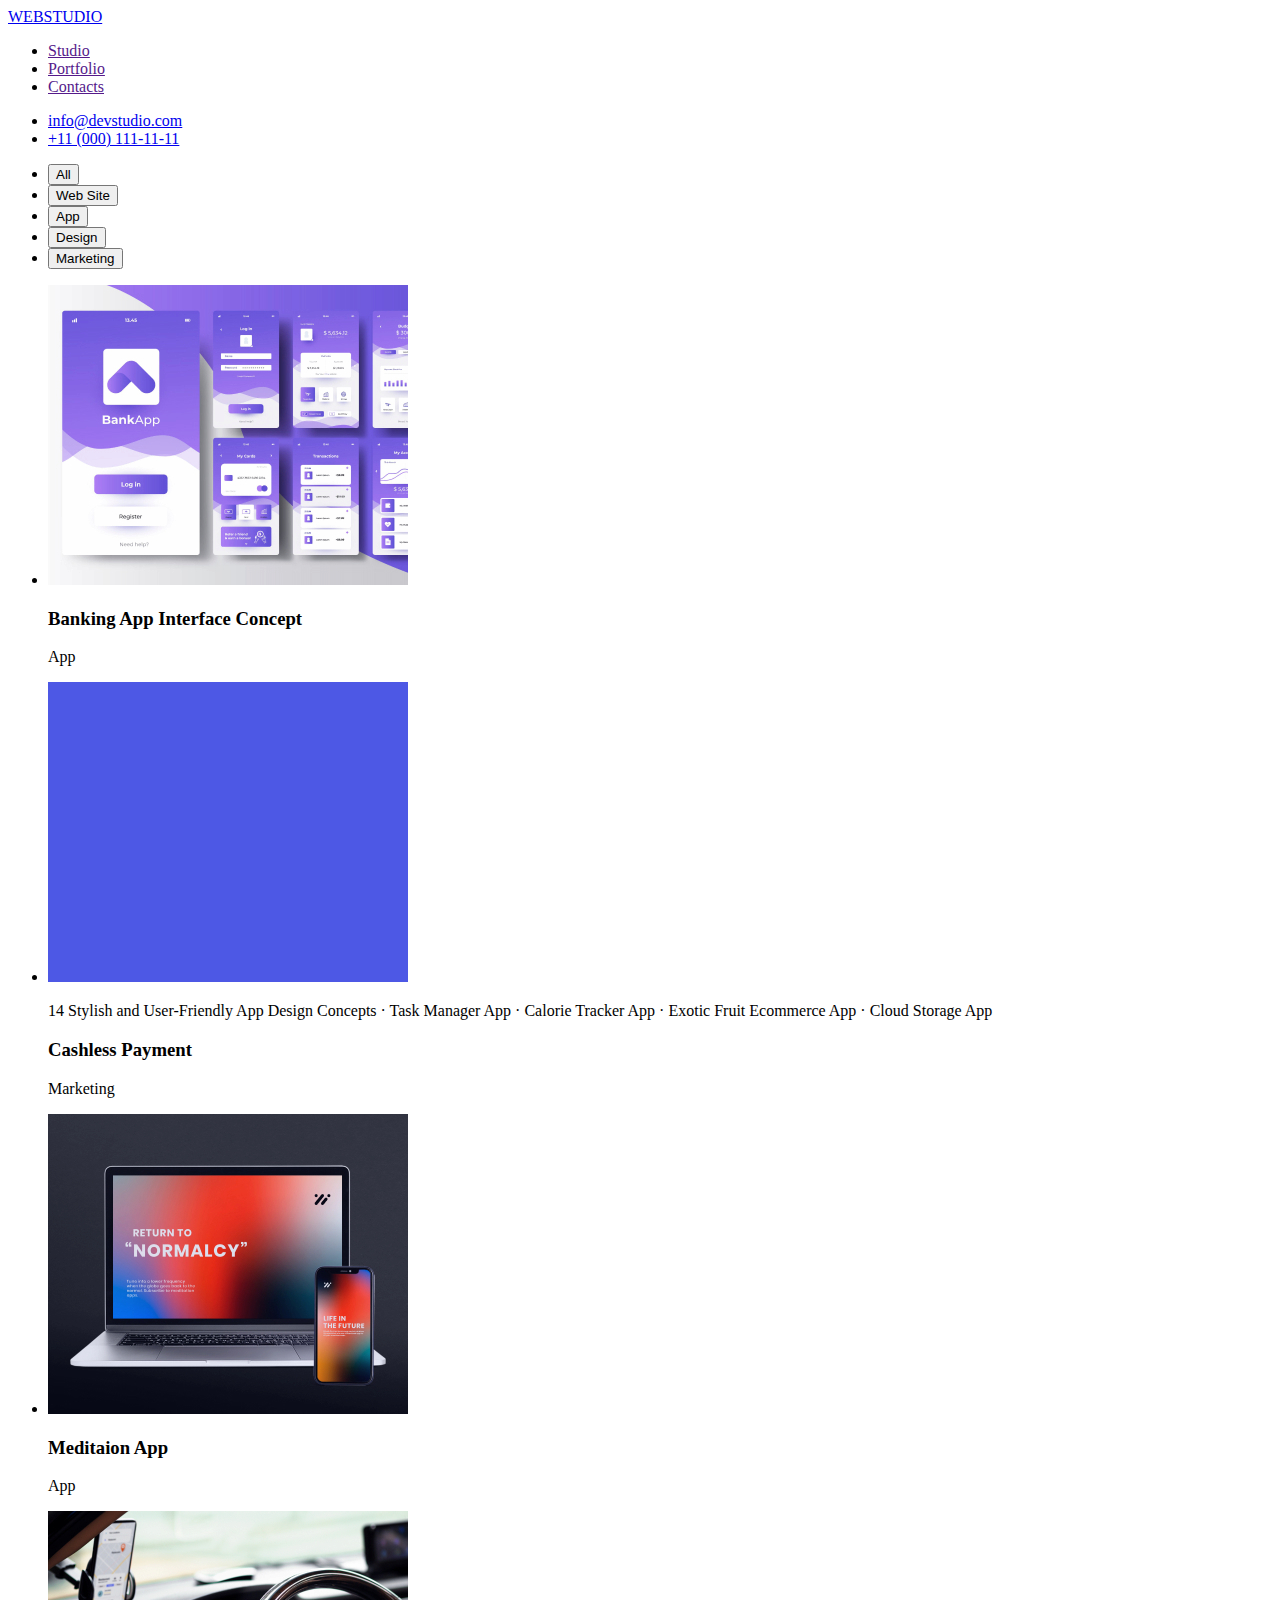
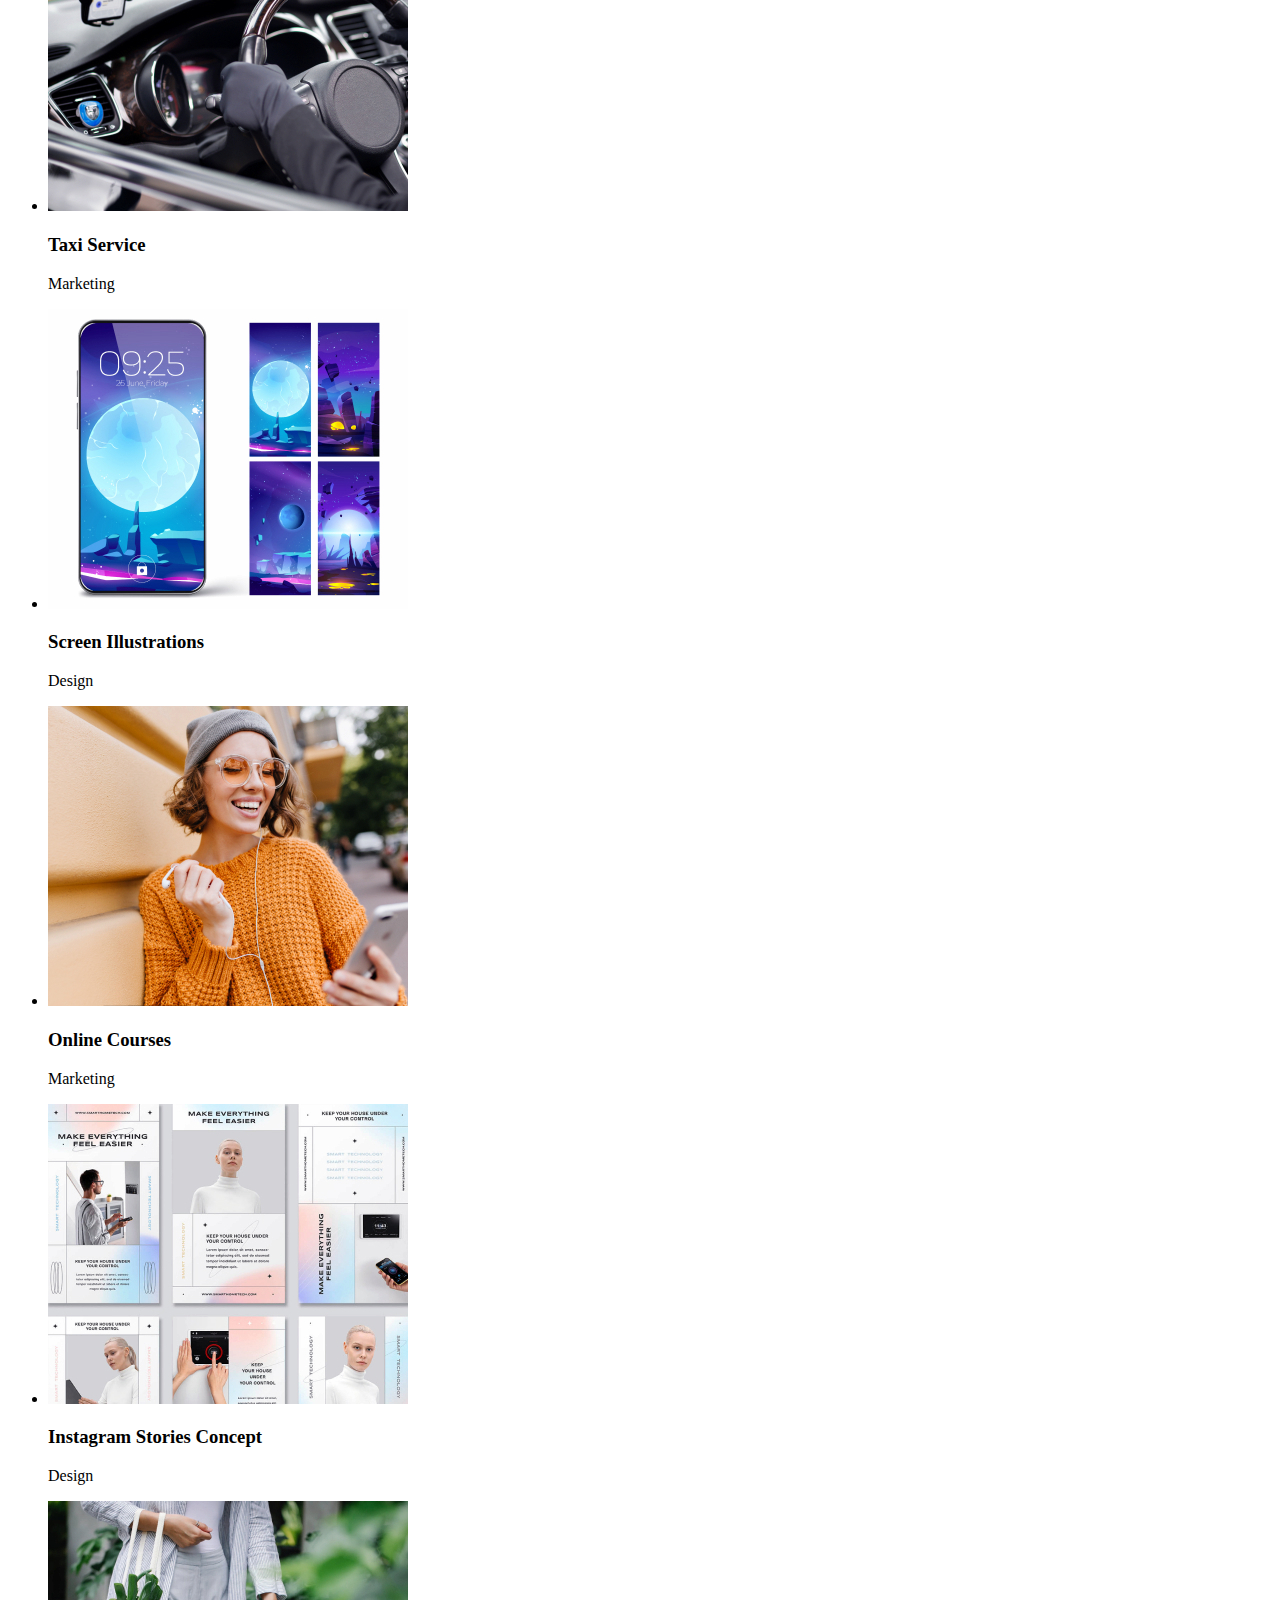
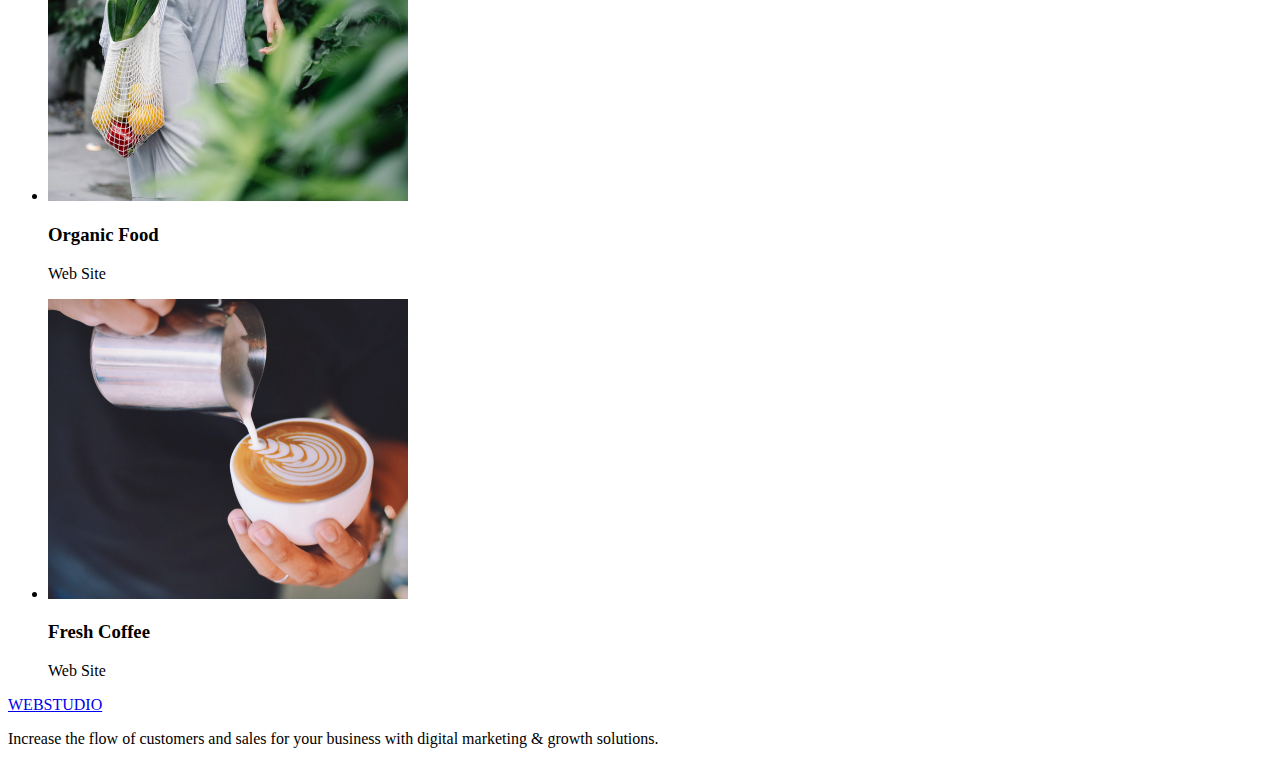
==== portfolio.html @ c63b9e06 "update portfolio.html" ====
<!DOCTYPE html>
<html lang="en">
<head>
    <meta charset="UTF-8">
    <meta http-equiv="X-UA-Compatible" content="IE=edge">
    <meta name="viewport" content="width=device-width, initial-scale=1.0">
    <title>Portfolio</title>
</head>
<body>
    <header>
        <a href="/index.html">WEBSTUDIO</a>
        <nav>
            <ul>
            <li><a href="">Studio</a></li>
            <li><a href="">Portfolio</a></li>
            <li><a href="">Contacts</a></li>
            </ul>
        </nav>
        <ul>
            <li><a href="mailto:info@devstudio.com">info@devstudio.com</a>
            </li>
            <li><a href="tel:+11(000)111-11-11">+11 (000) 111-11-11</a>
            </li>
        </ul>
    </header>

    <main>
        <section>
        <ul>
            <li><button type="button">All</button></li> 
            <li><button type="button">Web Site</button></li> 
            <li><button type="button">App</button></li>
            <li><button type="button">Design</button></li>
            <li><button type="button">Marketing</button></li>
            </ul>
       </section>
       <section>
        <ul>
       <li>
        <img
        width="360" 
        src="./image/image-p1.jpg" 
        alt="Banking App">
       <h3>Banking App Interface Concept</h3>
       <p>App</p>
       </li>
       <li>
        <img
        width="360" 
        src="./image/image-p2.jpg" 
        alt="Cashless">
       <p>14 Stylish and User-Friendly App Design Concepts · Task Manager App · Calorie Tracker App · Exotic Fruit Ecommerce App · Cloud Storage App</p>
        <h3>Cashless Payment</h3>
       <p>Marketing</p>
       </li>
       <li>
        <img
        width="360" 
        src="./image/image-p3.jpg" 
        alt="Meditaion App">
       <h3>Meditaion App</h3>
       <p>App</p>
       </li>
       <li>
        <img
        width="360" 
        src="./image/image-p4.jpg" 
        alt="Taxi Service">
       <h3>Taxi Service</h3>
       <p>Marketing</p>
       </li>
       <li>
        <img
        width="360" 
        src="./image/image-p5.jpg" 
        alt="Screen Illustrations">
       <h3>Screen Illustrations</h3>
       <p>Design</p>
       </li>
       <li>
        <img
        width="360" 
        src="./image/image-p6.jpg" 
        alt="Online Courses">
       <h3>Online Courses</h3>
       <p>Marketing</p>
       </li>
       <li>
        <img
        width="360" 
        src="./image/image-p7.jpg" 
        alt="Instagram Stories Concept">
       <h3>Instagram Stories Concept</h3>
       <p>Design</p>
       </li>
       <li>
        <img
        width="360" 
        src="./image/image-p8.jpg" 
        alt="Organic Food">
       <h3>Organic Food</h3>
       <p>Web Site</p>
       </li>
       <li>
        <img
        width="360" 
        src="./image/image-p9.jpg" 
        alt="Fresh Coffee">
       <h3>Fresh Coffee</h3>
       <p>Web Site</p>
       </li>
        </ul>
       </section>

    </main>

    <footer>
    <a href="/index.html">WEBSTUDIO</a>
    <p>Increase the flow of customers and sales for your business with digital marketing & growth solutions.</p>
    </footer>

</body>
</html>
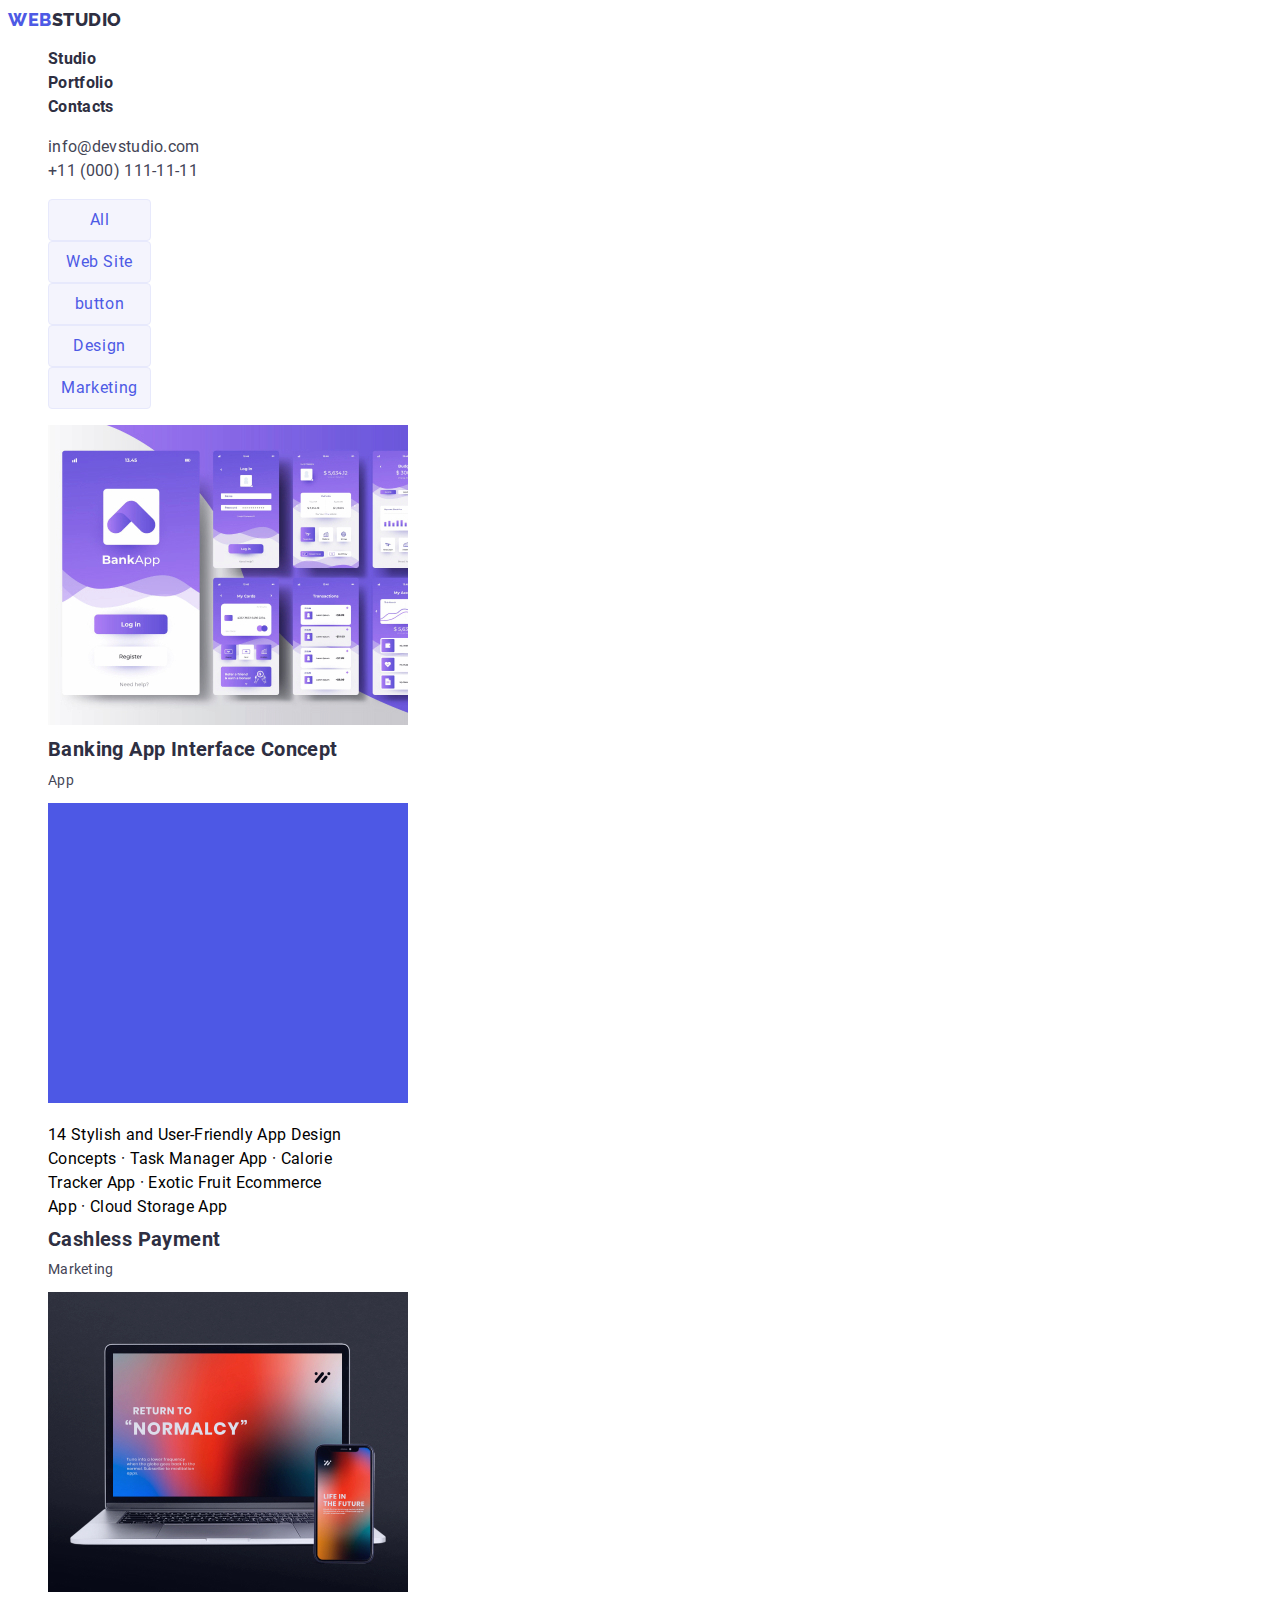
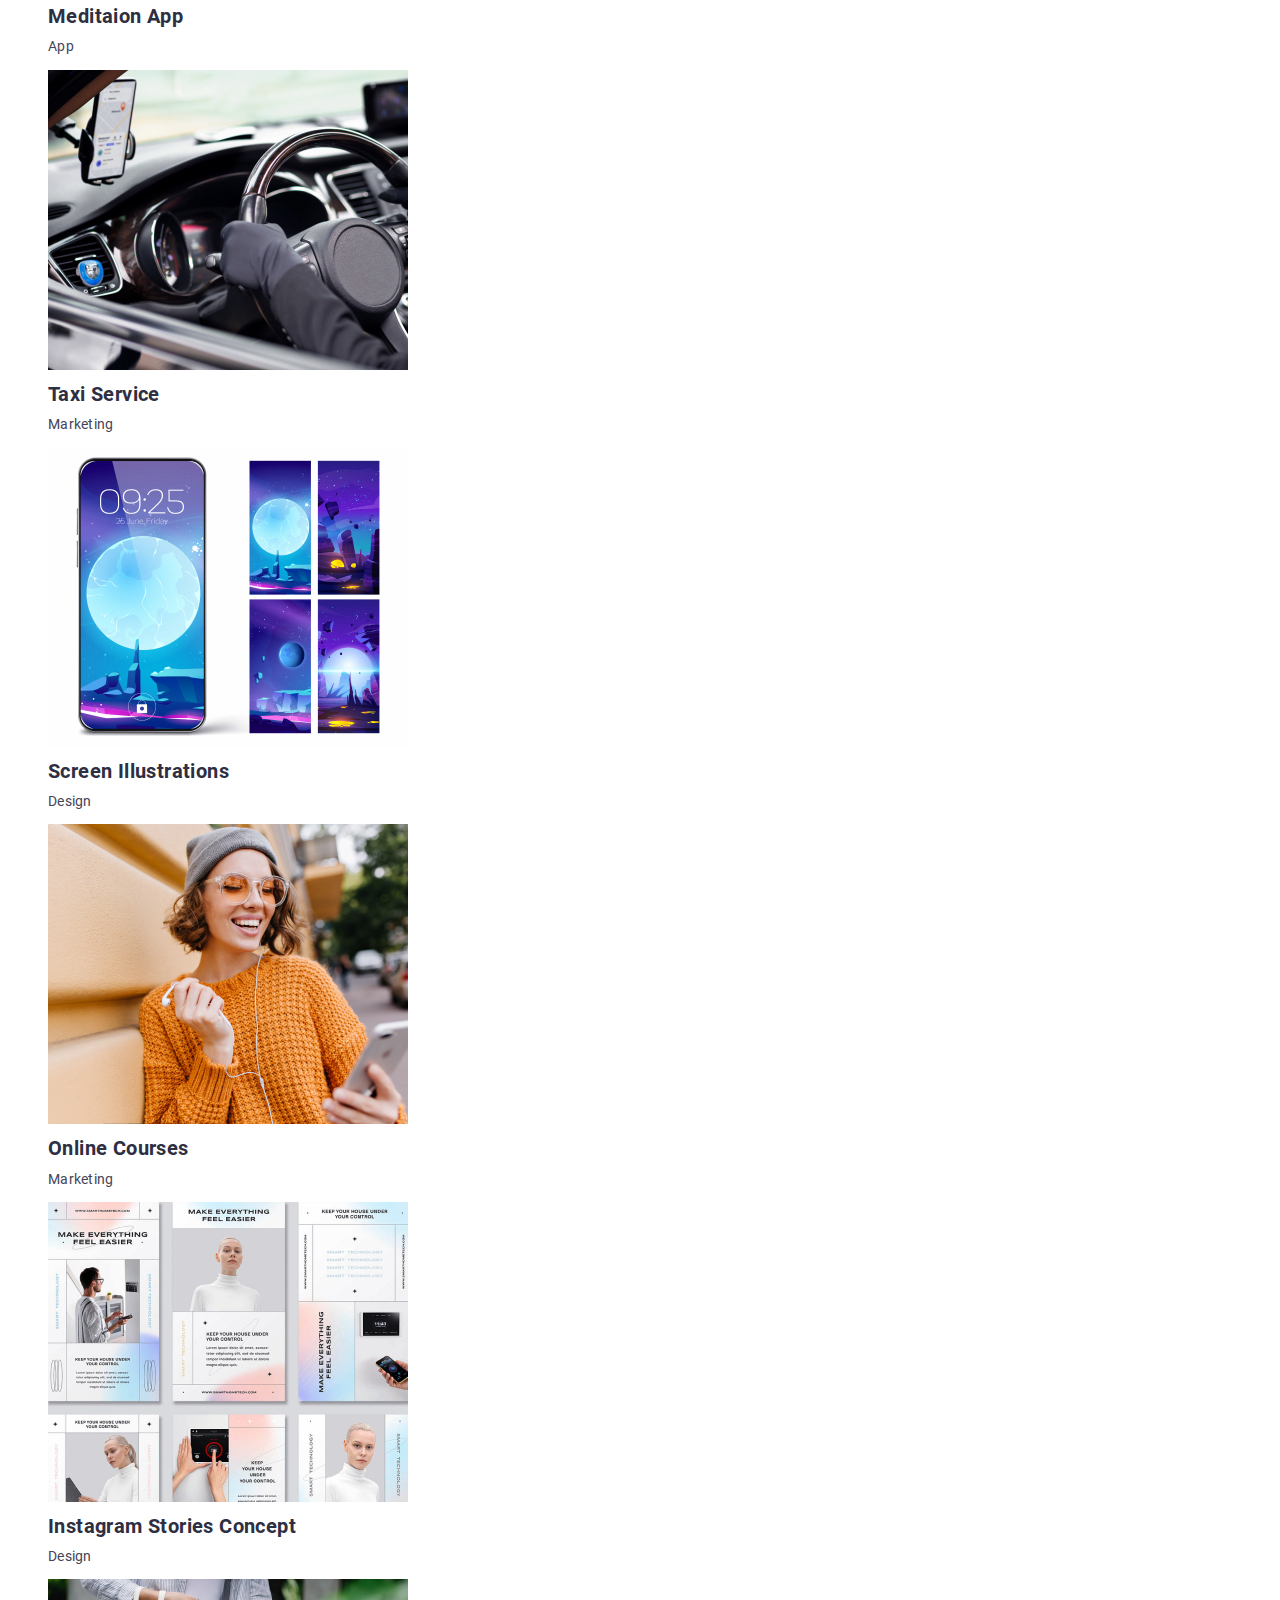
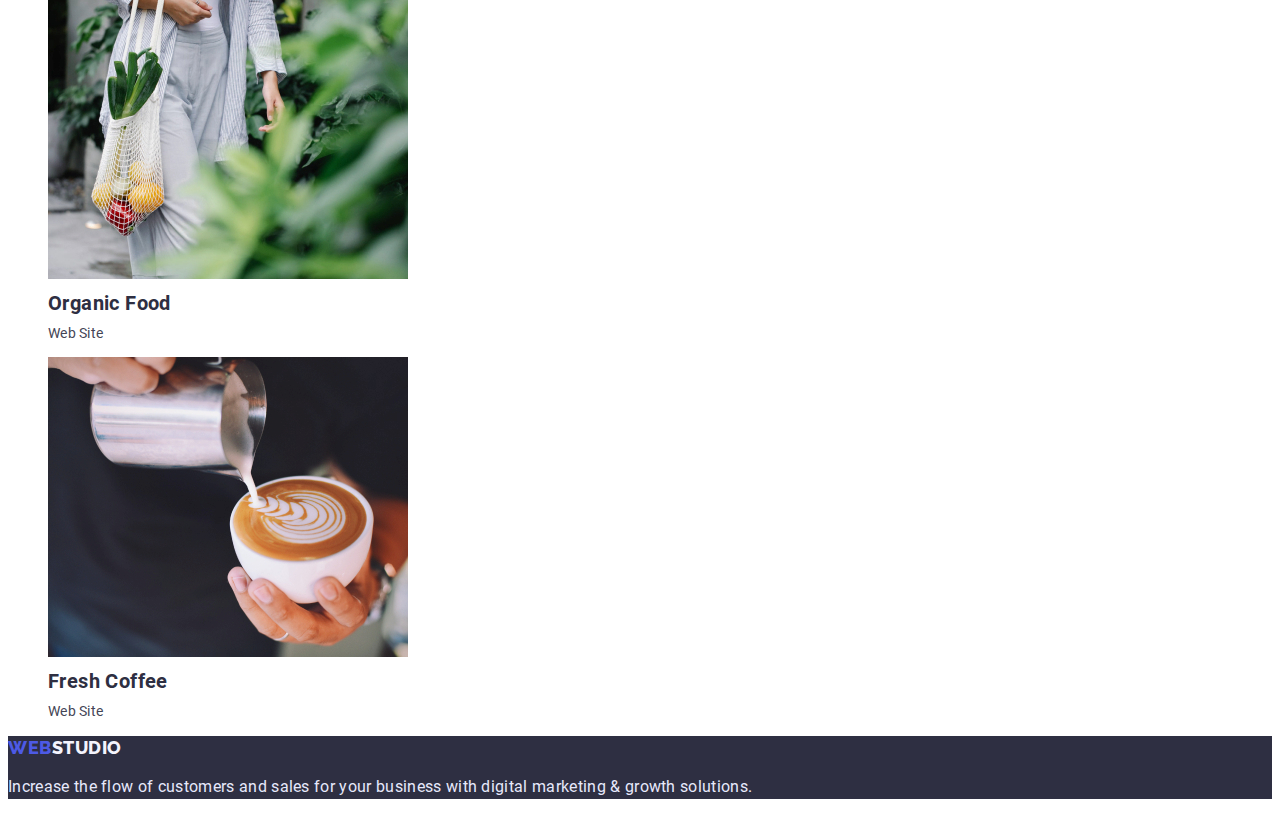
==== commit 94d91f4c: "finished css index" ====
--- a/portfolio.html
+++ b/portfolio.html
@@ -4,22 +4,23 @@
     <meta charset="UTF-8">
     <meta http-equiv="X-UA-Compatible" content="IE=edge">
     <meta name="viewport" content="width=device-width, initial-scale=1.0">
+    <link rel="stylesheet" href="./css/styles.css">
     <title>Portfolio</title>
 </head>
 <body>
     <header>
-        <a href="/index.html">WEBSTUDIO</a>
+        <a class="webstudio" href="/"><span class="web-btn">WEB</span>STUDIO</a>
         <nav>
-            <ul>
-            <li><a href="">Studio</a></li>
-            <li><a href="">Portfolio</a></li>
-            <li><a href="">Contacts</a></li>
-            </ul>
+            <ul class="header-list">
+                <li><a class="navigation link" href="/">Studio</a></li>
+                <li><a class="navigation link" href="/portfolio.html">Portfolio</a></li>
+                <li><a class="navigation link" href="/">Contacts</a></li>
+                </ul>
         </nav>
-        <ul>
-            <li><a href="mailto:info@devstudio.com">info@devstudio.com</a>
+        <ul class="header-list">
+            <li><a class="contacts link" href="mailto:info@devstudio.com">info@devstudio.com</a>
             </li>
-            <li><a href="tel:+11(000)111-11-11">+11 (000) 111-11-11</a>
+            <li><a class="contacts link" href="tel:+11(000)111-11-11">+11 (000) 111-11-11</a>
             </li>
         </ul>
     </header>
@@ -27,96 +28,93 @@
     <main>
         <section>
         <ul>
-            <li><button type="button">All</button></li> 
-            <li><button type="button">Web Site</button></li> 
-            <li><button type="button">App</button></li>
-            <li><button type="button">Design</button></li>
-            <li><button type="button">Marketing</button></li>
+            <li class="portfolio-btn">All</li> 
+            <li class="portfolio-btn">Web Site</li> 
+            <li class="portfolio-btn">button</li>
+            <li class="portfolio-btn">Design</li>
+            <li class="portfolio-btn">Marketing</li>
             </ul>
-       </section>
-       <section>
         <ul>
        <li>
         <img
         width="360" 
         src="./image/image-p1.jpg" 
         alt="Banking App">
-       <h3>Banking App Interface Concept</h3>
-       <p>App</p>
+       <h3 class="hero">Banking App Interface Concept</h3>
+       <p class="hero-text">App</p>
        </li>
        <li>
         <img
         width="360" 
         src="./image/image-p2.jpg" 
         alt="Cashless">
-       <p>14 Stylish and User-Friendly App Design Concepts · Task Manager App · Calorie Tracker App · Exotic Fruit Ecommerce App · Cloud Storage App</p>
-        <h3>Cashless Payment</h3>
-       <p>Marketing</p>
+       <p class="hero-photo">14 Stylish and User-Friendly App Design Concepts · Task Manager App · Calorie Tracker App · Exotic Fruit Ecommerce App · Cloud Storage App</p>
+        <h3 class="hero">Cashless Payment</h3>
+       <p class="hero-text">Marketing</p>
        </li>
        <li>
         <img
         width="360" 
         src="./image/image-p3.jpg" 
         alt="Meditaion App">
-       <h3>Meditaion App</h3>
-       <p>App</p>
+       <h3 class="hero">Meditaion App</h3>
+       <p class="hero-text">App</p>
        </li>
        <li>
         <img
         width="360" 
         src="./image/image-p4.jpg" 
         alt="Taxi Service">
-       <h3>Taxi Service</h3>
-       <p>Marketing</p>
+       <h3 class="hero">Taxi Service</h3>
+       <p class="hero-text">Marketing</p>
        </li>
        <li>
         <img
         width="360" 
         src="./image/image-p5.jpg" 
         alt="Screen Illustrations">
-       <h3>Screen Illustrations</h3>
-       <p>Design</p>
+       <h3 class="hero">Screen Illustrations</h3>
+       <p class="hero-text">Design</p>
        </li>
        <li>
         <img
         width="360" 
         src="./image/image-p6.jpg" 
         alt="Online Courses">
-       <h3>Online Courses</h3>
-       <p>Marketing</p>
+       <h3 class="hero">Online Courses</h3>
+       <p class="hero-text">Marketing</p>
        </li>
        <li>
         <img
         width="360" 
         src="./image/image-p7.jpg" 
         alt="Instagram Stories Concept">
-       <h3>Instagram Stories Concept</h3>
-       <p>Design</p>
+       <h3 class="hero">Instagram Stories Concept</h3>
+       <p class="hero-text">Design</p>
        </li>
        <li>
         <img
         width="360" 
         src="./image/image-p8.jpg" 
         alt="Organic Food">
-       <h3>Organic Food</h3>
-       <p>Web Site</p>
+       <h3 class="hero">Organic Food</h3>
+       <p class="hero-text">Web Site</p>
        </li>
        <li>
         <img
         width="360" 
         src="./image/image-p9.jpg" 
         alt="Fresh Coffee">
-       <h3>Fresh Coffee</h3>
-       <p>Web Site</p>
+       <h3 class="hero">Fresh Coffee</h3>
+       <p class="hero-text">Web Site</p>
        </li>
         </ul>
-       </section>
-
+     </section>
     </main>
 
-    <footer>
-    <a href="/index.html">WEBSTUDIO</a>
-    <p>Increase the flow of customers and sales for your business with digital marketing & growth solutions.</p>
+    <footer class="footer">
+        <a class="webstudio-footer" href="/"><span class="web-btn">WEB</span>STUDIO</a>
+    <p class="footer-info">Increase the flow of customers and sales for your business with digital marketing & growth solutions.</p>
     </footer>
 
 </body>
--- a/css/styles.css
+++ b/css/styles.css
@@ -0,0 +1,202 @@
+/* FONTS */
+@font-face {
+    font-family:"Roboto-bold";
+    src: url("../fonts/Roboto-Bold.ttf");
+}
+@font-face {
+    font-family:"Roboto-medium";
+    src: url("../fonts/Roboto-Medium.ttf");
+}
+@font-face {
+    font-family:"Roboto-regular";
+    src: url("../fonts/Roboto-Regular.ttf");
+}
+@font-face {
+    font-family:"Raleway-extra";
+    src: url("../fonts/Raleway-ExtraBold.ttf");
+}
+/* FONTS END */
+
+
+
+/* HEADER */
+
+:root {
+ --primary-text-color:#434455;
+ --title-text-color: #2E2F42;
+ --logo-color: #4D5AE5;
+}
+a:hover {
+    color:  blue
+}
+a:focus {
+color: blue;
+}
+
+.webstudio {
+font-family:"Raleway-extra";
+text-decoration: none;
+font-size: 18px;
+line-height: 1.3;
+display: flex;
+align-items: center;
+letter-spacing: 0.03em;
+text-transform: uppercase;
+color: #2E2F42;
+}
+
+.link {
+font-family: inherit;
+}
+
+.btn {
+font-family: 'Roboto-bold';
+font-size: 16px;
+line-height: 1.1;
+align-items: center;
+letter-spacing: 0.04em;
+color: #FFFFFF;
+background-color: #4D5AE5;
+border: none;
+text-align: center;
+text-align-last: center;
+width: 170px;
+height: 51px;
+left: 647px;
+top: 392px;
+margin-bottom: 48px;
+}
+
+.navigation{
+font-family:"Roboto-bold";
+font-size: 16px;
+line-height: 1.5;
+letter-spacing: 0.02em;
+color: #2E2F42;
+text-decoration: none;
+}
+.contacts {
+    font-family:"Roboto-regular";
+    font-size: 16px;
+    line-height: 1.5;
+    letter-spacing: 0.02em;
+    color: #434455;
+    text-decoration: none;
+}
+.heading {
+font-family:"Roboto-bold";  
+font-size: 56px;
+line-height: 1.0;
+background-color: #2E2F42 ;
+
+text-align: center;
+letter-spacing: 0.02em;
+
+color: #FFFFFF;
+
+}
+.header-list {
+    list-style: none;
+}
+ul {
+    list-style: none;
+}
+
+/* HEADER END */
+
+
+/* First Section */
+.hero {
+font-family: 'Roboto-bold';
+font-size: 20px;
+line-height: 1.2px;
+letter-spacing: 0.02em;
+color: #2E2F42;
+text-decoration: none;
+} 
+.hero-text {
+font-family: 'Roboto-regular';
+font-size: 14px;
+line-height: 1.3;
+letter-spacing: 0.02em;
+color: #434455;
+}
+.about-us {
+font-family: 'Roboto-bold';
+font-size: 36px;
+line-height: 1.1;
+text-align: center;
+letter-spacing: 0.02em;
+text-transform: capitalize;
+color: #2E2F42;
+}
+.web-btn {
+font-family: 'Raleway-extra';
+font-size: 18px;
+line-height: 1.3;
+display: flex;
+align-items: center;
+letter-spacing: 0.03em;
+text-transform: uppercase;
+color: #4D5AE5;
+
+}
+.footer-info {
+font-family: 'Roboto-regular';
+font-size: 16px;
+line-height: 1.5;
+letter-spacing: 0.02em;
+color: #E7E9FC;
+}
+.portfolio-btn {
+    font-family: 'Roboto-regular';
+    font-size: 16px;
+    line-height: 1.5;
+    display: flex;
+    align-items: center;
+    text-align: center;
+    letter-spacing: 0.04em;
+    color: #4D5AE5;
+    flex: none;
+    order: 0;
+    flex-grow: 0;
+    display: flex;
+
+flex-direction: row;
+justify-content: center;
+align-items: center;
+padding: 8px 16px;
+width: 69px;
+height: 2.1;
+background: #F4F4FD;
+border: 1px solid #E7E9FC;
+border-radius: 4px;
+flex: none;
+order: 3;
+flex-grow: 0;
+
+}
+.footer {
+    background-color: #2E2F42;
+}
+.webstudio-footer {
+font-family:"Raleway-extra";
+text-decoration: none;
+font-size: 18px;
+line-height: 1.3;
+display: flex;
+align-items: center;
+letter-spacing: 0.03em;
+text-transform: uppercase;
+color: #F4F4FD;
+}
+.hero-photo {
+font-family: 'Roboto-regular';
+font-size: 16px;
+line-height: 1.5;
+letter-spacing: 0.02em;
+width: 296px;
+height: 96px;
+left: 32px;
+top: 40px;
+}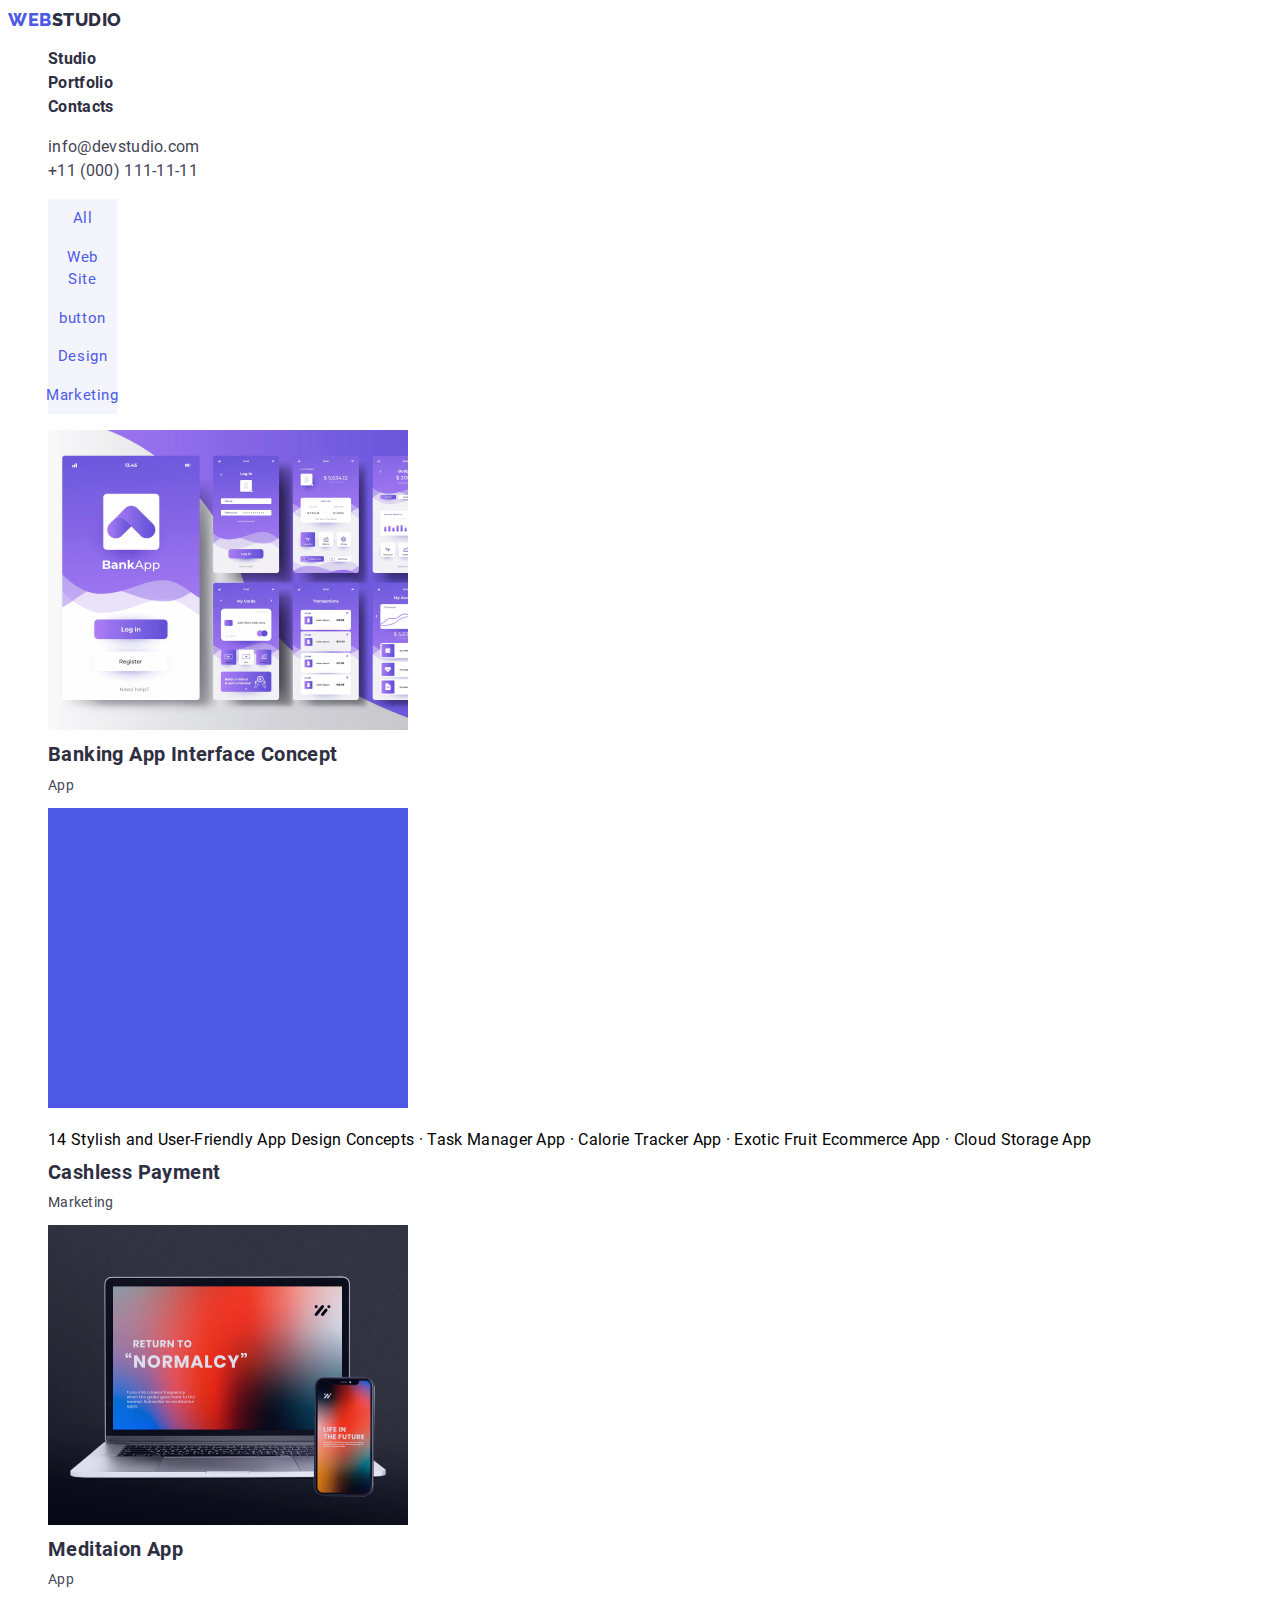
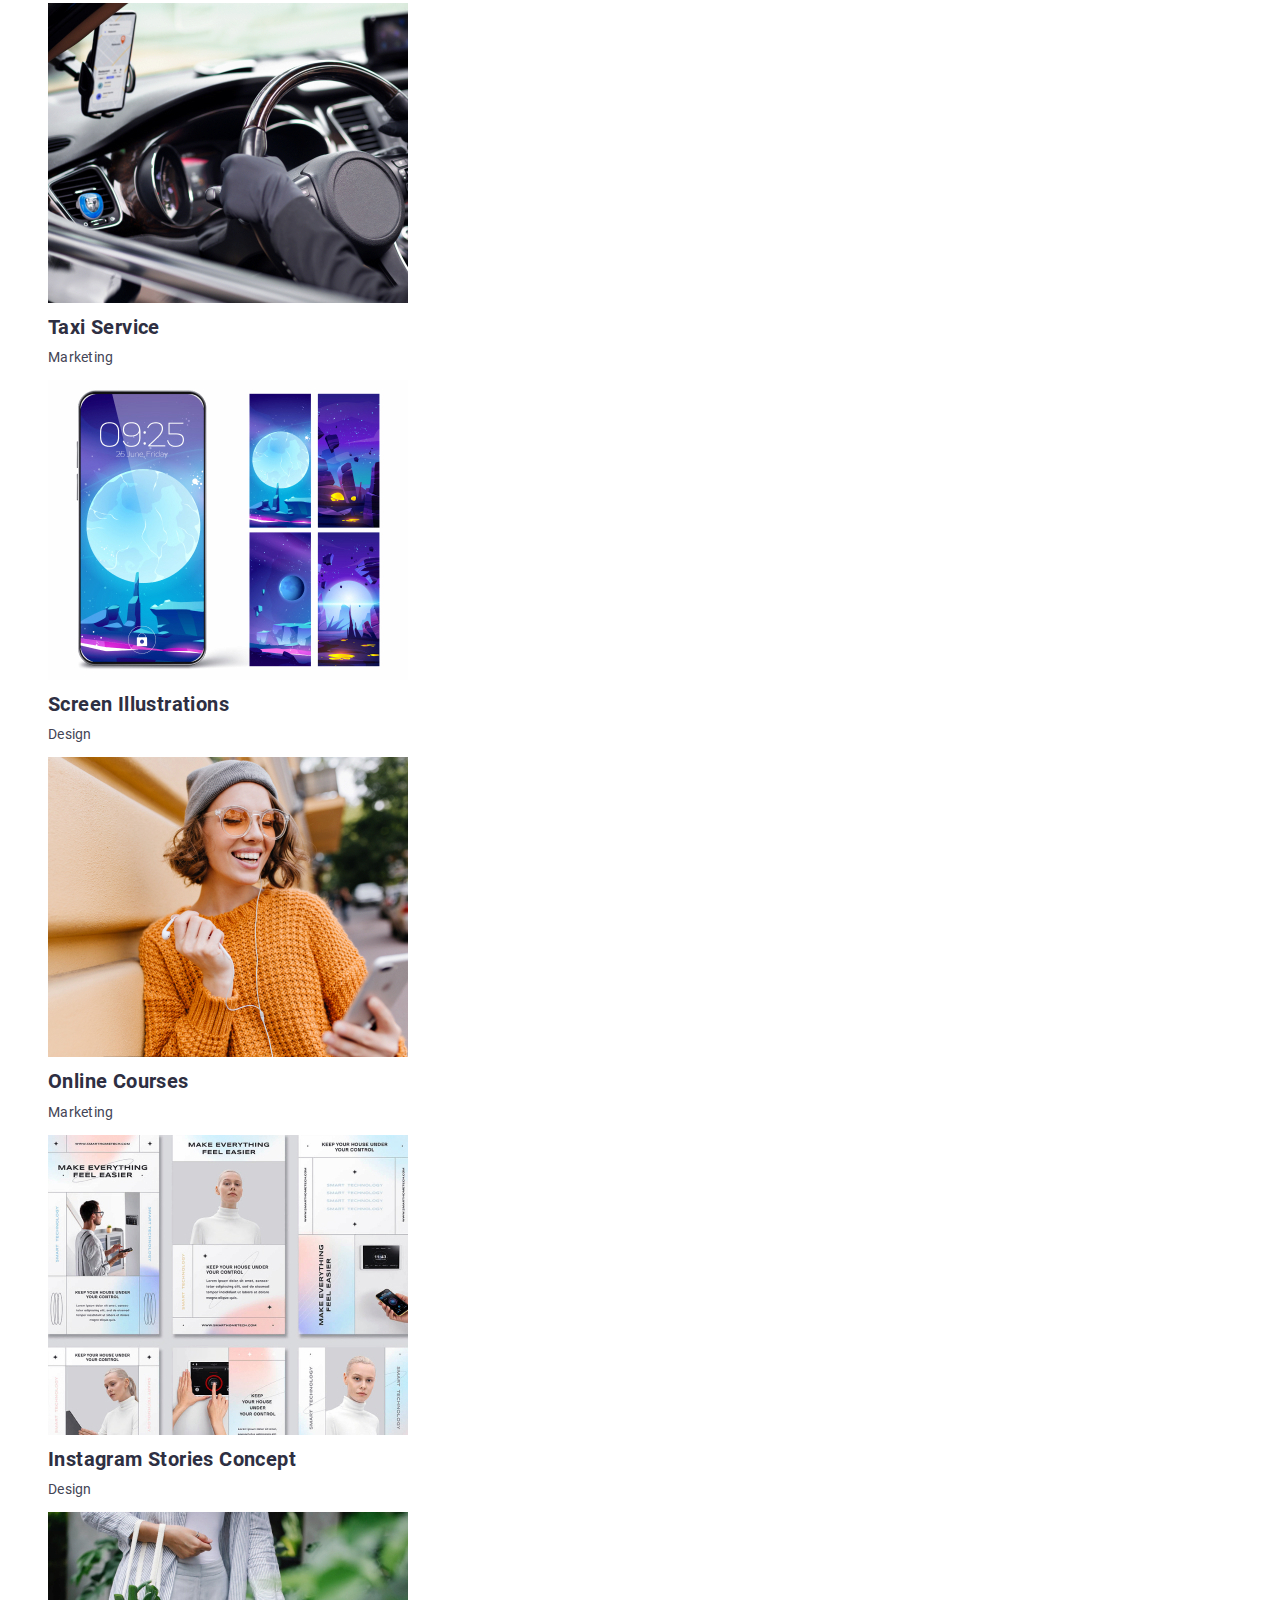
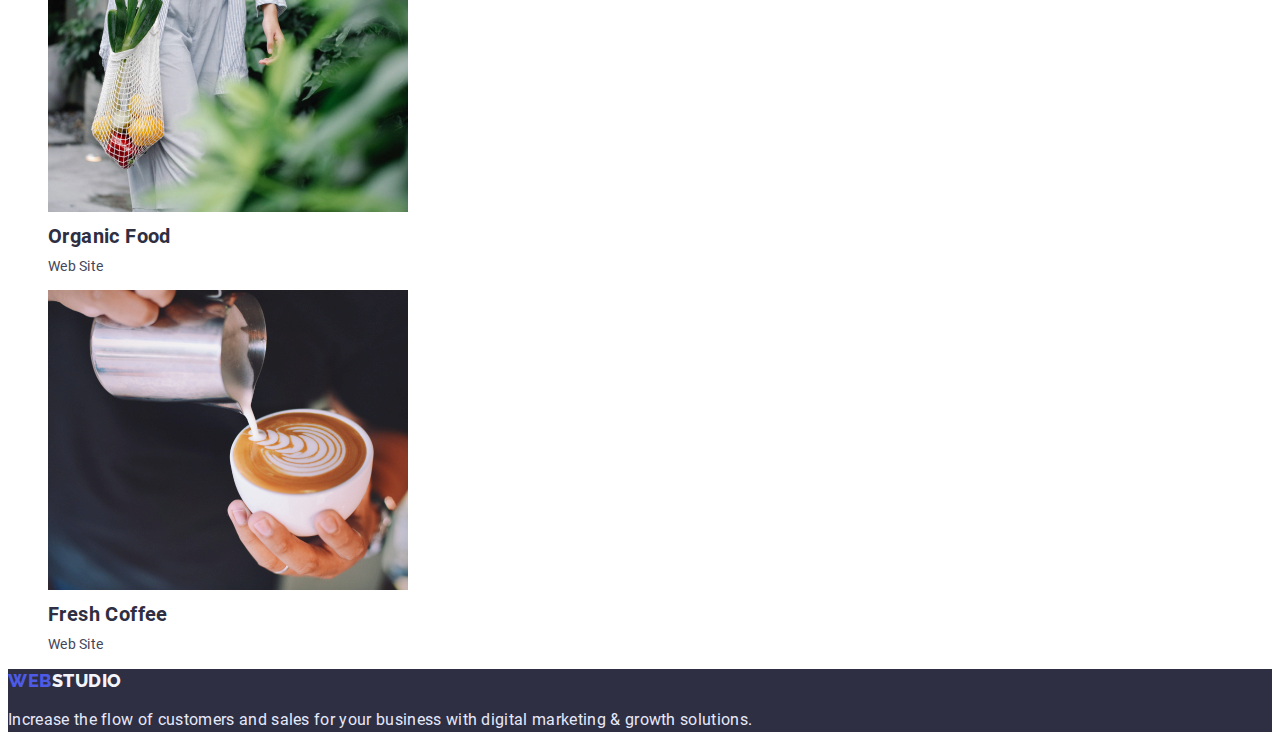
==== commit cc733c6e: "Fixed some errors" ====
--- a/portfolio.html
+++ b/portfolio.html
@@ -8,13 +8,14 @@
     <title>Portfolio</title>
 </head>
 <body>
+    <!--HEADER-->
     <header>
-        <a class="webstudio" href="/"><span class="web-btn">WEB</span>STUDIO</a>
+        <a class="webstudio" href="./index.html"><span class="web-btn">WEB</span>STUDIO</a>
         <nav>
             <ul class="header-list">
-                <li><a class="navigation link" href="/">Studio</a></li>
-                <li><a class="navigation link" href="/portfolio.html">Portfolio</a></li>
-                <li><a class="navigation link" href="/">Contacts</a></li>
+                <li><a class="navigation link" href="./index.html">Studio</a></li>
+                <li><a class="navigation link" href="./portfolio.html">Portfolio</a></li>
+                <li><a class="navigation link" href="./index.html">Contacts</a></li>
                 </ul>
         </nav>
         <ul class="header-list">
@@ -24,16 +25,18 @@
             </li>
         </ul>
     </header>
-
+<!--NAVIGATION-->
     <main>
         <section>
         <ul>
-            <li class="portfolio-btn">All</li> 
-            <li class="portfolio-btn">Web Site</li> 
-            <li class="portfolio-btn">button</li>
-            <li class="portfolio-btn">Design</li>
-            <li class="portfolio-btn">Marketing</li>
-            </ul>
+            <li><button class="portfolio-btn" type="button">All</button></li> 
+            <li><button class="portfolio-btn" type="button">Web Site</button></li> 
+            <li><button class="portfolio-btn" type="button">button</button></li>
+            <li><button class="portfolio-btn" type="button">Design</button></li>
+            <li><button class="portfolio-btn" type="button">Marketing</button></li>
+           </ul>
+       
+       <!--CONCEPTS-->
         <ul>
        <li>
         <img
@@ -111,9 +114,9 @@
         </ul>
      </section>
     </main>
-
+<!--FOOTER-->
     <footer class="footer">
-        <a class="webstudio-footer" href="/"><span class="web-btn">WEB</span>STUDIO</a>
+        <a class="webstudio-footer" href="./index.html"><span class="web-btn">WEB</span>STUDIO</a>
     <p class="footer-info">Increase the flow of customers and sales for your business with digital marketing & growth solutions.</p>
     </footer>
 
--- a/css/styles.css
+++ b/css/styles.css
@@ -60,11 +60,8 @@
 border: none;
 text-align: center;
 text-align-last: center;
-width: 170px;
-height: 51px;
-left: 647px;
-top: 392px;
 margin-bottom: 48px;
+cursor: pointer
 }
 
 .navigation{
@@ -86,9 +83,8 @@
 .heading {
 font-family:"Roboto-bold";  
 font-size: 56px;
-line-height: 1.0;
+line-height: 1.07;
 background-color: #2E2F42 ;
-
 text-align: center;
 letter-spacing: 0.02em;
 
@@ -101,11 +97,10 @@
 ul {
     list-style: none;
 }
-
 /* HEADER END */
 
 
-/* First Section */
+/* MAIN INFO*/
 .hero {
 font-family: 'Roboto-bold';
 font-size: 20px;
@@ -150,6 +145,7 @@
 }
 .portfolio-btn {
     font-family: 'Roboto-regular';
+    cursor: pointer;
     font-size: 16px;
     line-height: 1.5;
     display: flex;
@@ -158,22 +154,17 @@
     letter-spacing: 0.04em;
     color: #4D5AE5;
     flex: none;
-    order: 0;
+    order: 3;
     flex-grow: 0;
     display: flex;
-
-flex-direction: row;
-justify-content: center;
-align-items: center;
-padding: 8px 16px;
-width: 69px;
-height: 2.1;
-background: #F4F4FD;
-border: 1px solid #E7E9FC;
-border-radius: 4px;
-flex: none;
-order: 3;
-flex-grow: 0;
+    border:none;
+    padding: 8px 16px;
+    width: 69px;
+    justify-content: center;
+    padding: 8px 16px;
+    width: 69px;
+    background: #F4F4FD;
+    font-size: 15px;
 
 }
 .footer {
@@ -195,8 +186,4 @@
 font-size: 16px;
 line-height: 1.5;
 letter-spacing: 0.02em;
-width: 296px;
-height: 96px;
-left: 32px;
-top: 40px;
 }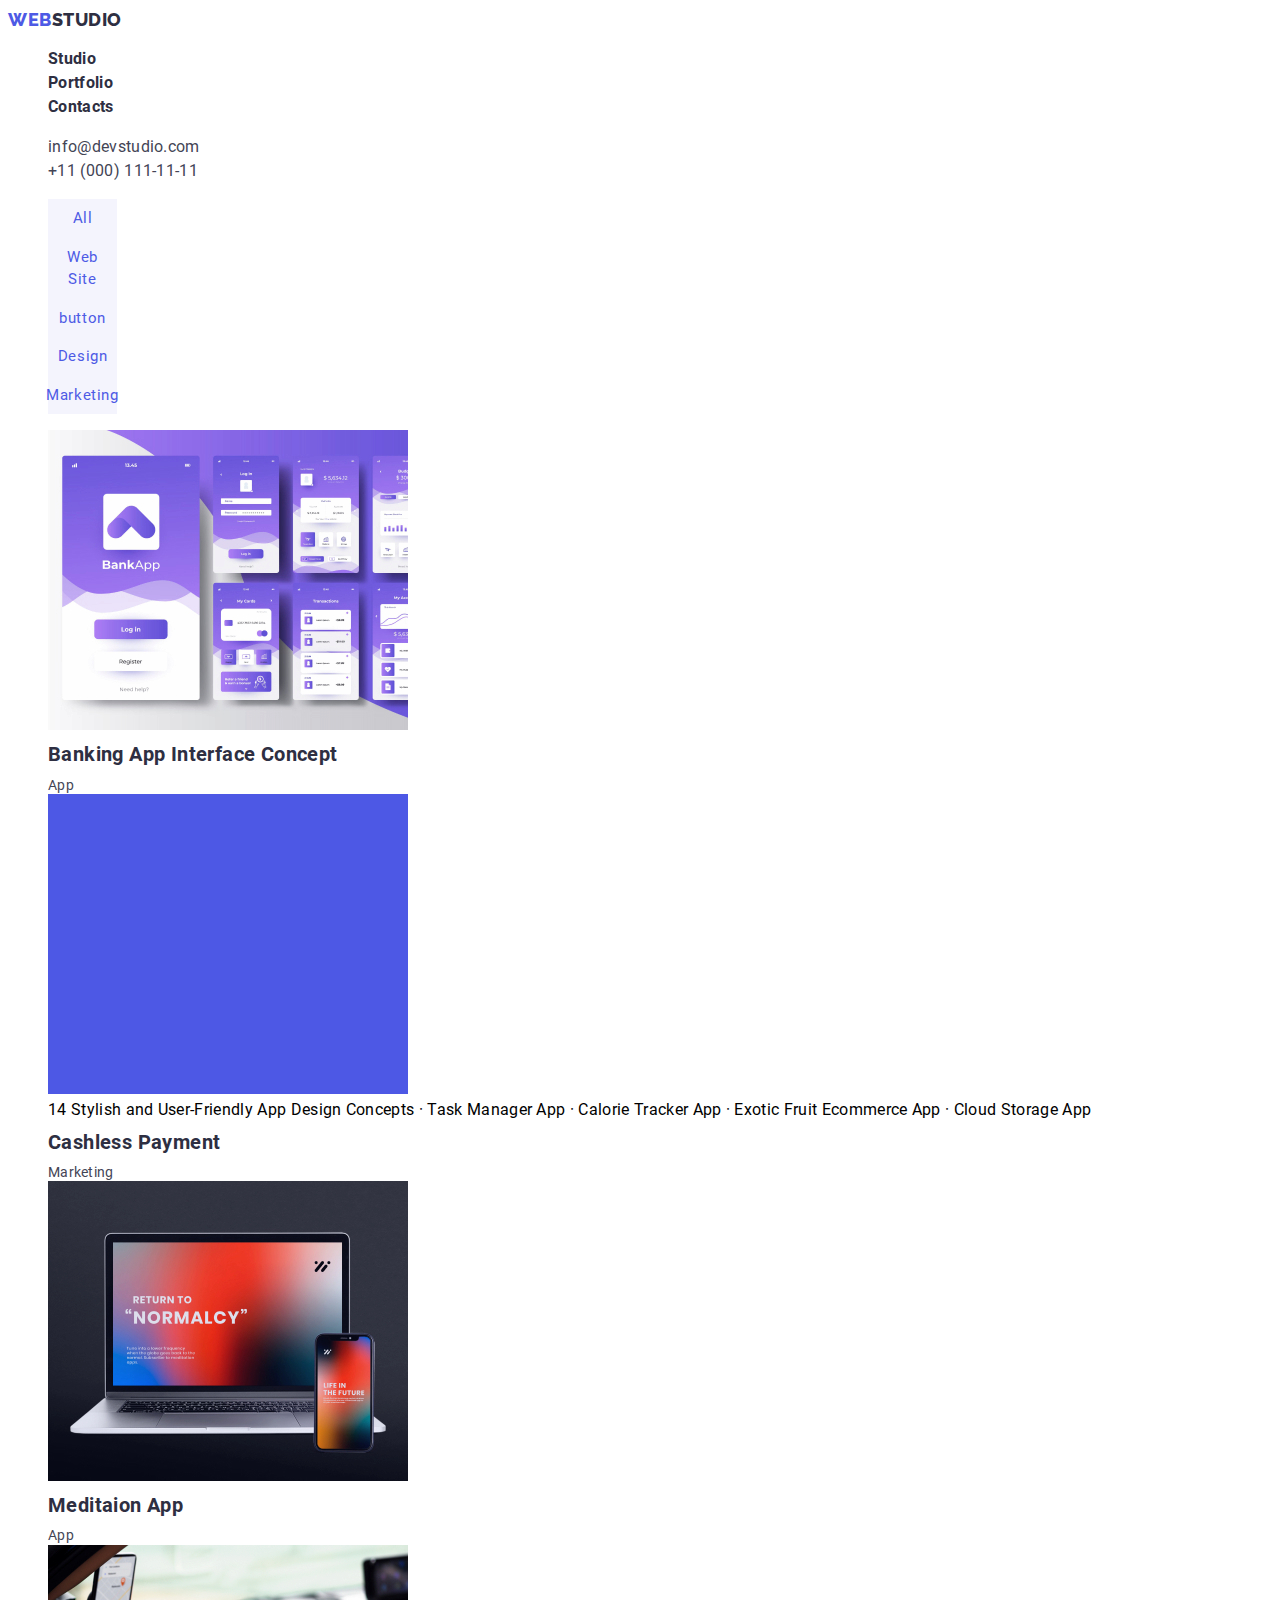
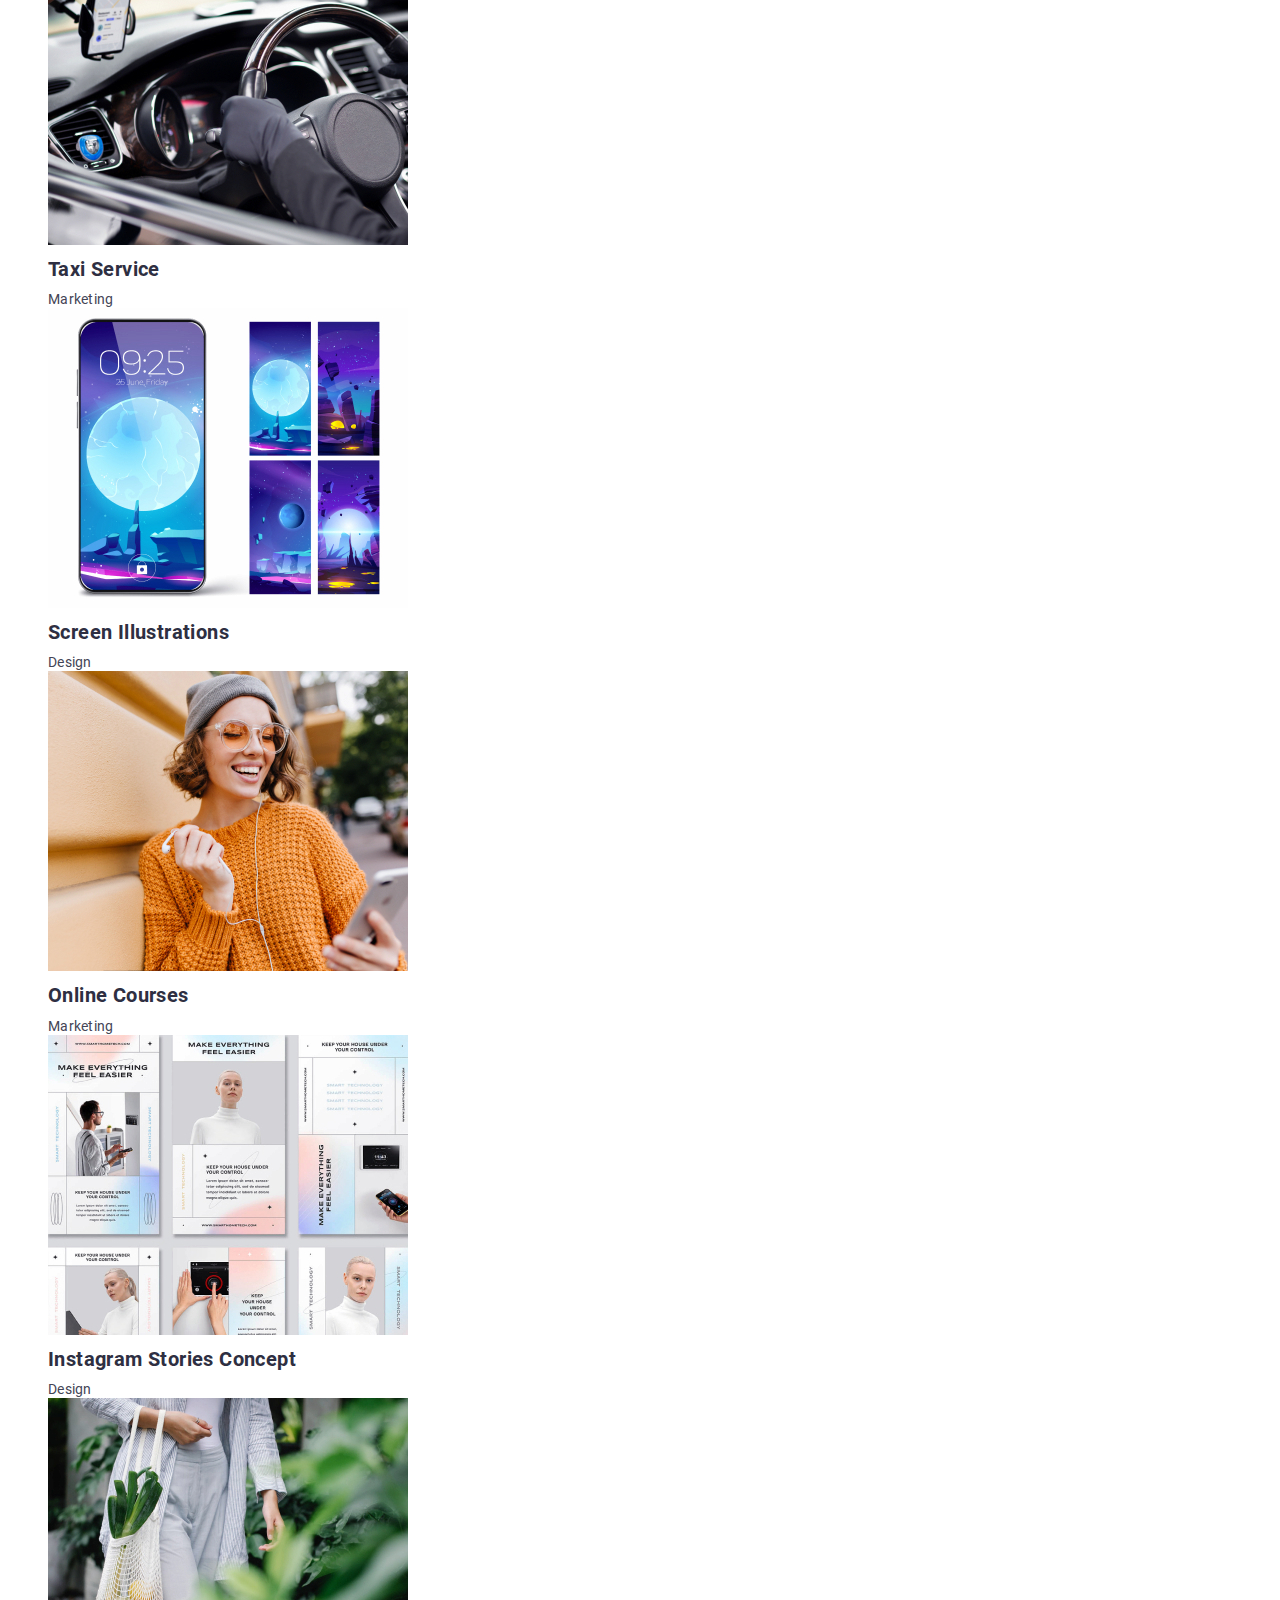
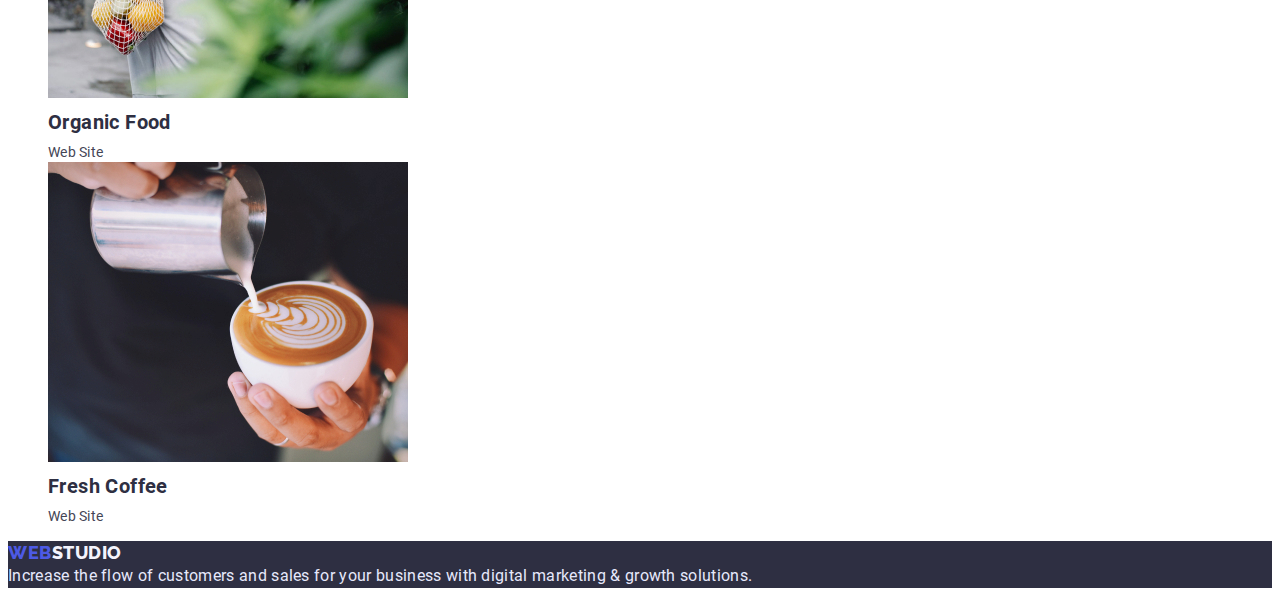
==== commit f916d1e8: "added normalization" ====
--- a/portfolio.html
+++ b/portfolio.html
@@ -4,6 +4,14 @@
     <meta charset="UTF-8">
     <meta http-equiv="X-UA-Compatible" content="IE=edge">
     <meta name="viewport" content="width=device-width, initial-scale=1.0">
+    
+    <link rel="stylesheet" 
+    href="https://cdnjs.cloudflare.com/ajax/libs/modern-normalize/1.1.0/modern-normalize.min.css" 
+    integrity="sha512-wpPYUAdjBVSE4KJnH1VR1HeZfpl1ub8YT/NKx4PuQ5NmX2tKuGu6U/JRp5y+Y8XG2tV+wKQpNHVUX03MfMFn9Q==" 
+    crossorigin="anonymous" 
+    referrerpolicy="no-referrer"
+    />
+   
     <link rel="stylesheet" href="./css/styles.css">
     <title>Portfolio</title>
 </head>
--- a/css/styles.css
+++ b/css/styles.css
@@ -26,6 +26,7 @@
  --title-text-color: #2E2F42;
  --logo-color: #4D5AE5;
 }
+
 a:hover {
     color:  blue
 }
@@ -186,4 +187,7 @@
 font-size: 16px;
 line-height: 1.5;
 letter-spacing: 0.02em;
+}
+p{
+    margin: 0;
 }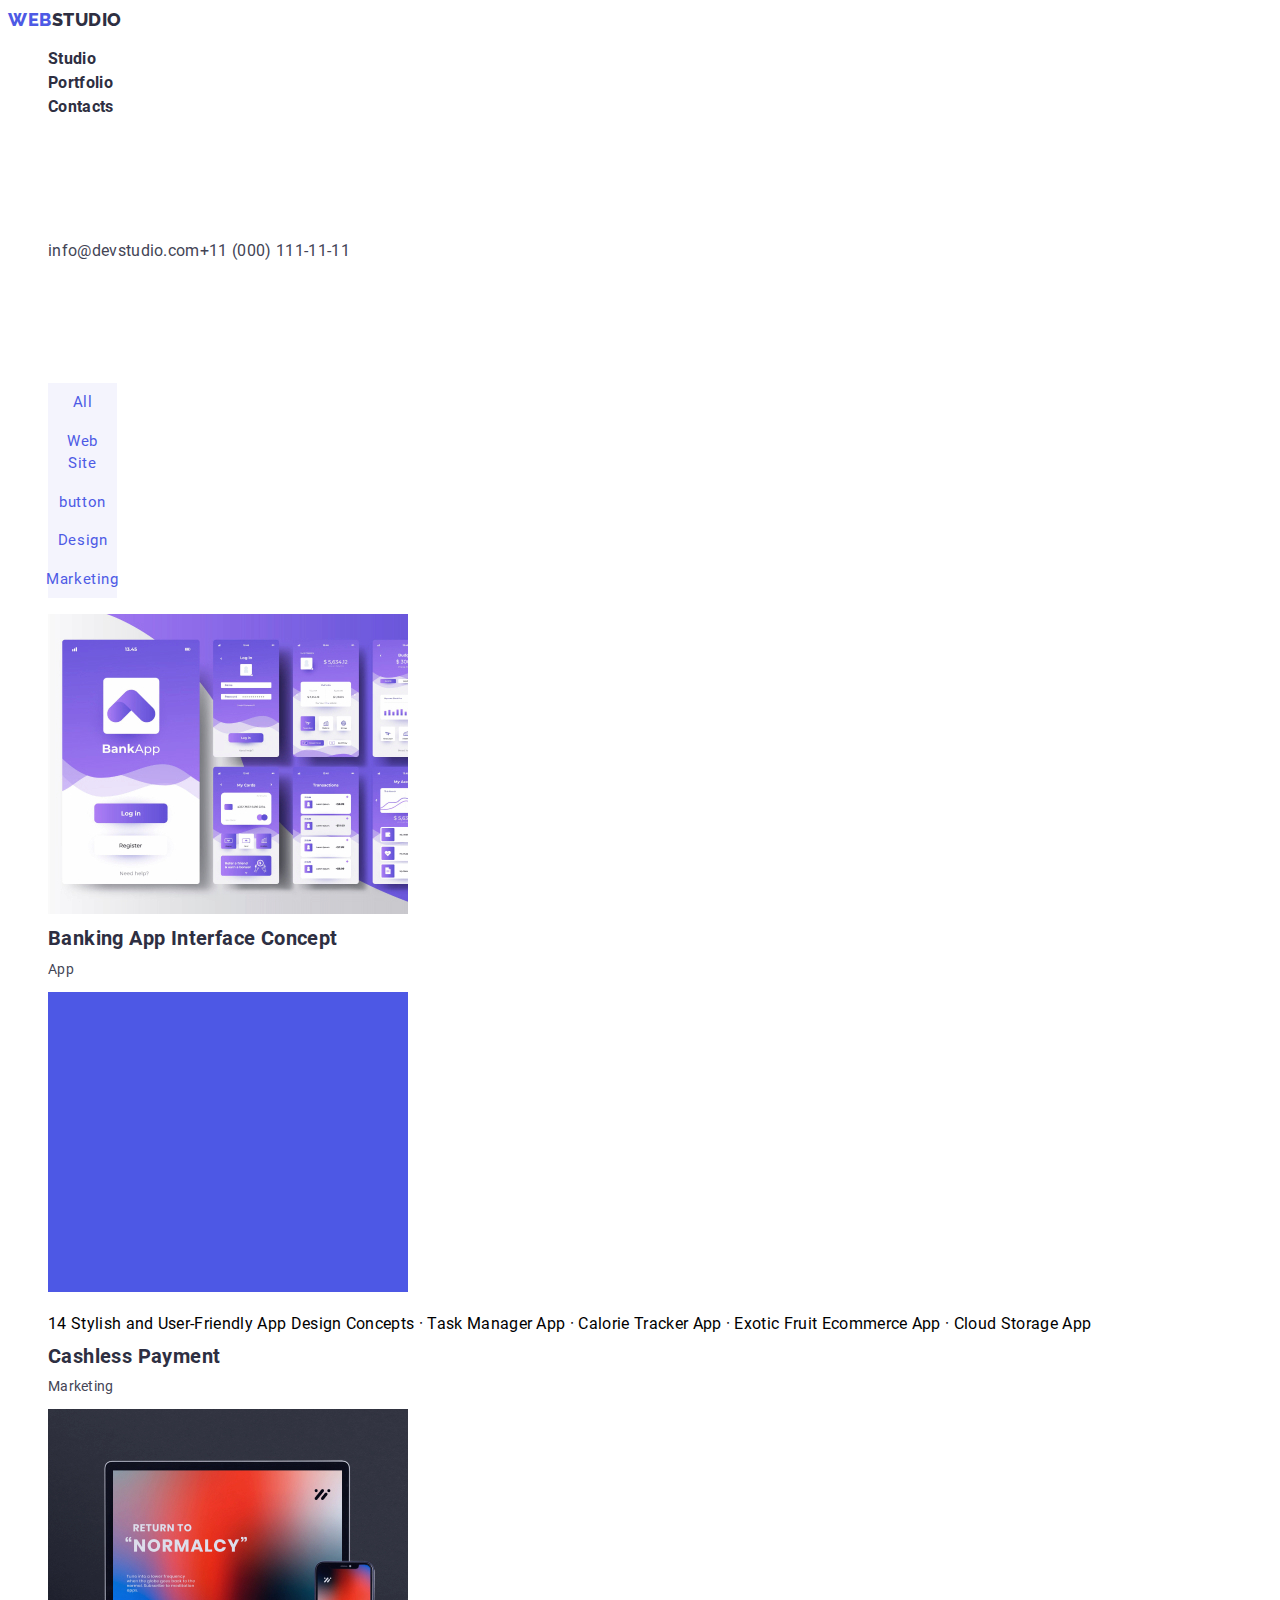
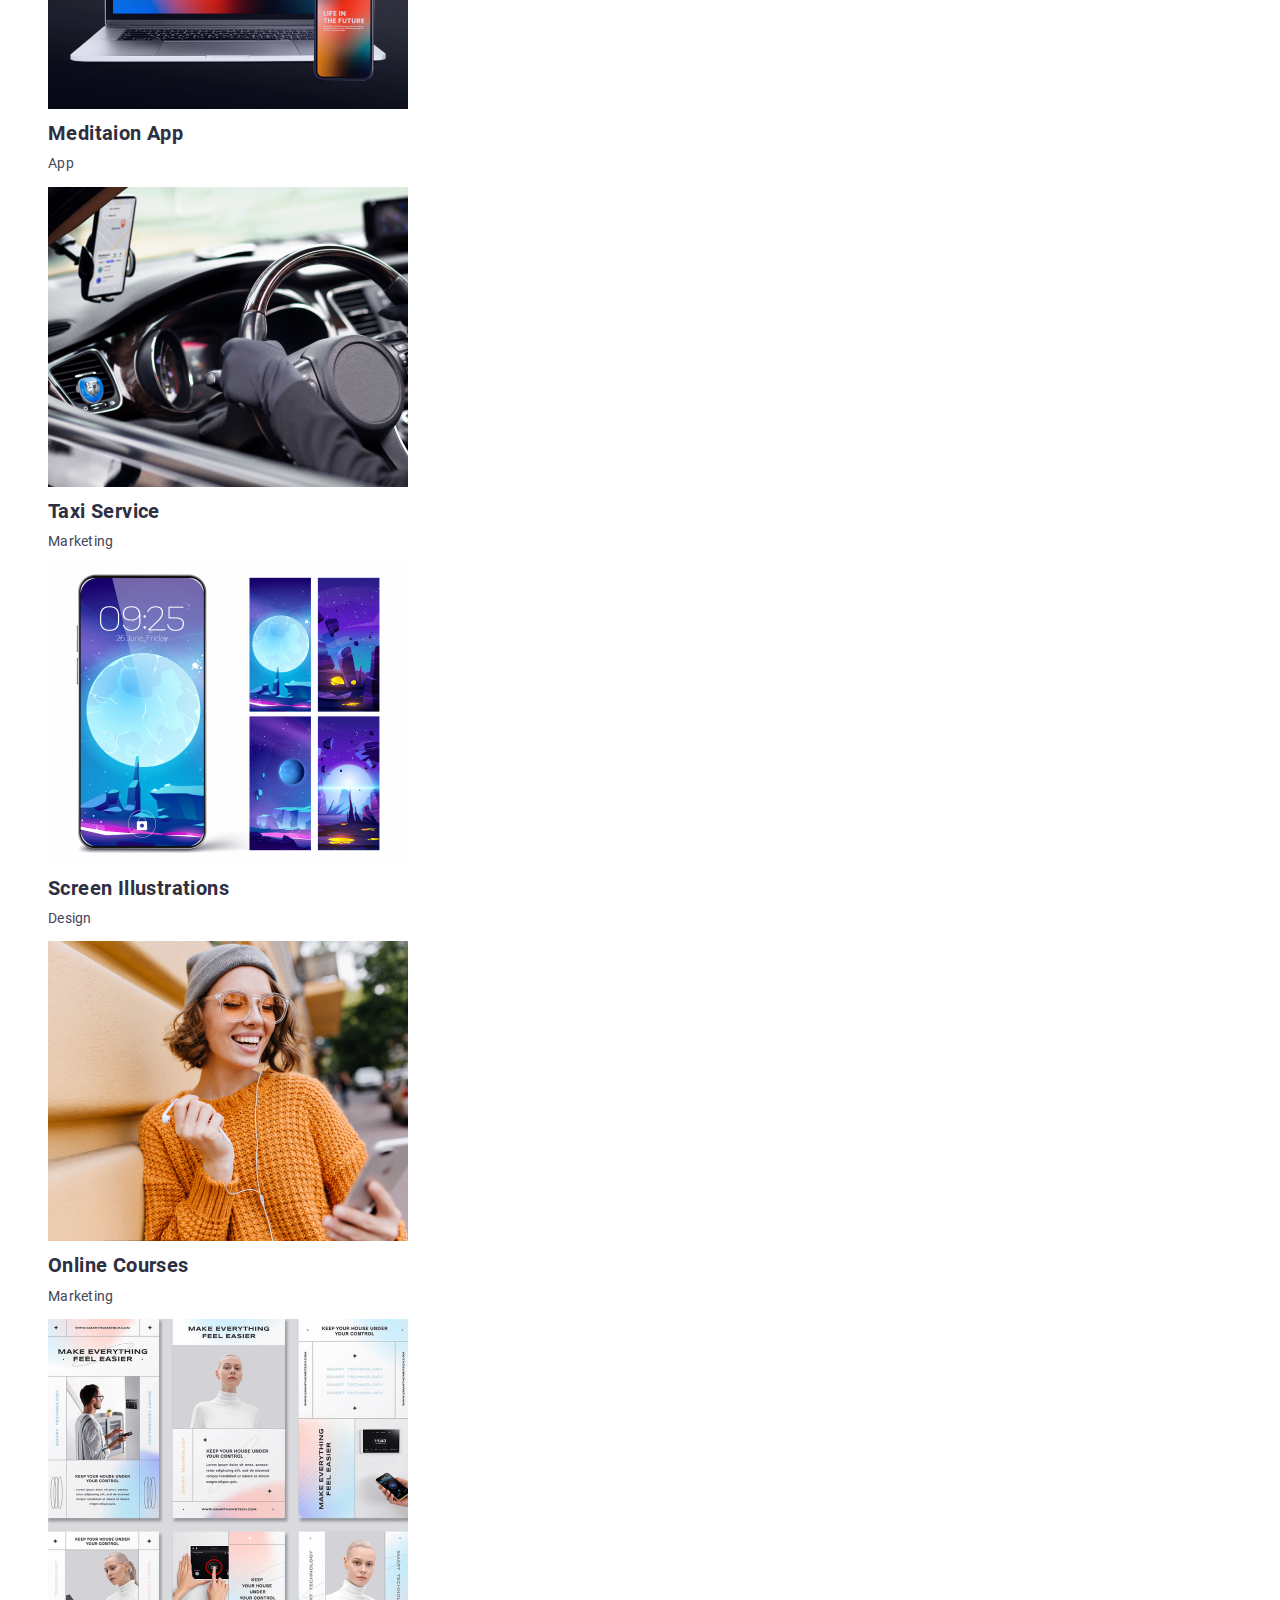
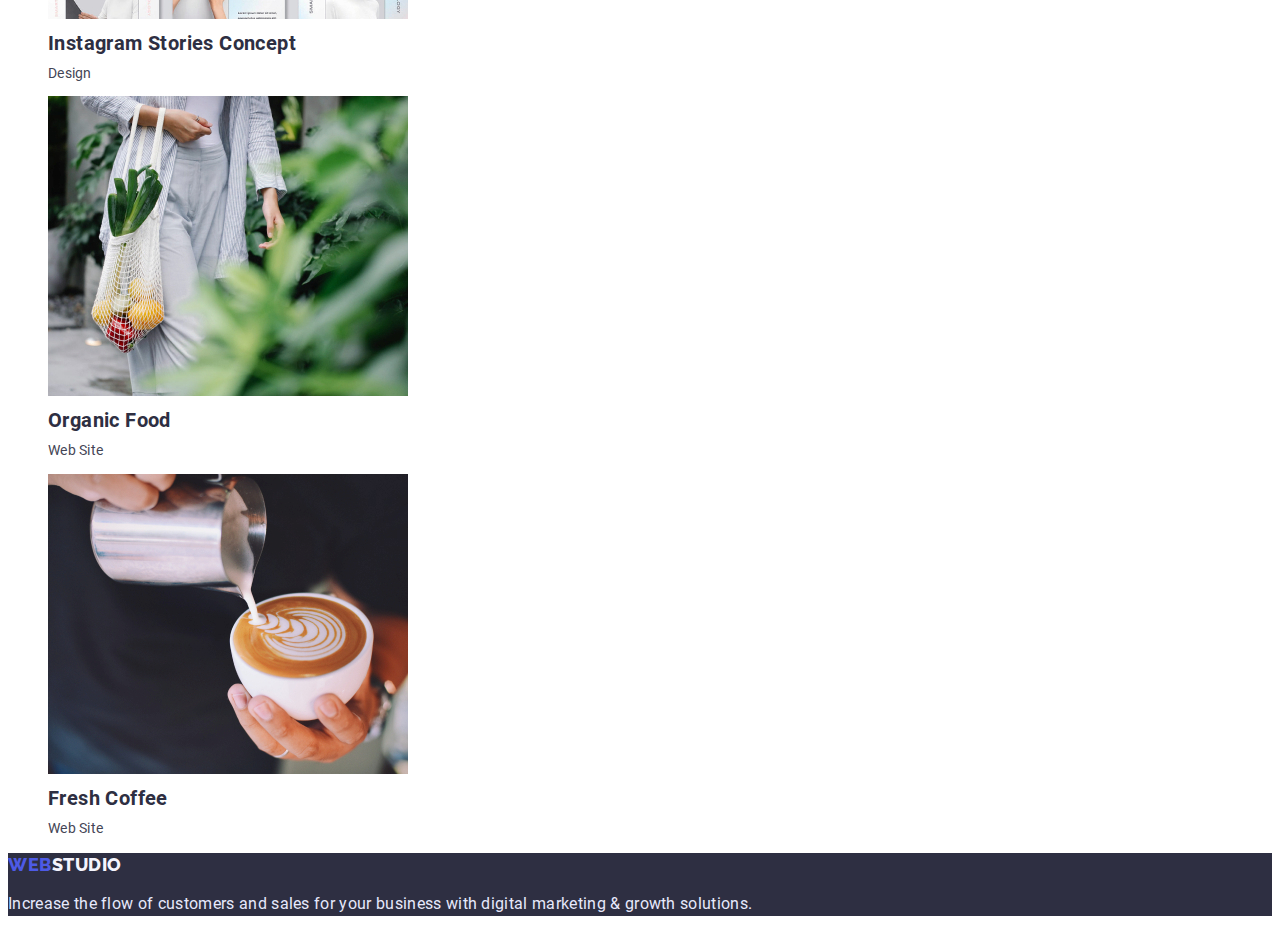
==== commit 0970ac0d: "update" ====
--- a/portfolio.html
+++ b/portfolio.html
@@ -17,7 +17,7 @@
 </head>
 <body>
     <!--HEADER-->
-    <header>
+    <header class="section">
         <a class="webstudio" href="./index.html"><span class="web-btn">WEB</span>STUDIO</a>
         <nav>
             <ul class="header-list">
--- a/css/styles.css
+++ b/css/styles.css
@@ -188,6 +188,22 @@
 line-height: 1.5;
 letter-spacing: 0.02em;
 }
-p{
-    margin: 0;
-}+
+.container {
+    width: 1158px;
+    margin-right: auto;
+    margin-left: auto;
+    padding-left: 12px;
+    padding-right: 12px;
+}
+.section >ul {
+    display: flex;
+    margin-top: 120px;
+    margin-bottom: 120px;
+}
+.section-about {
+
+}
+.photos {
+    margin-right: 24px;
+}
